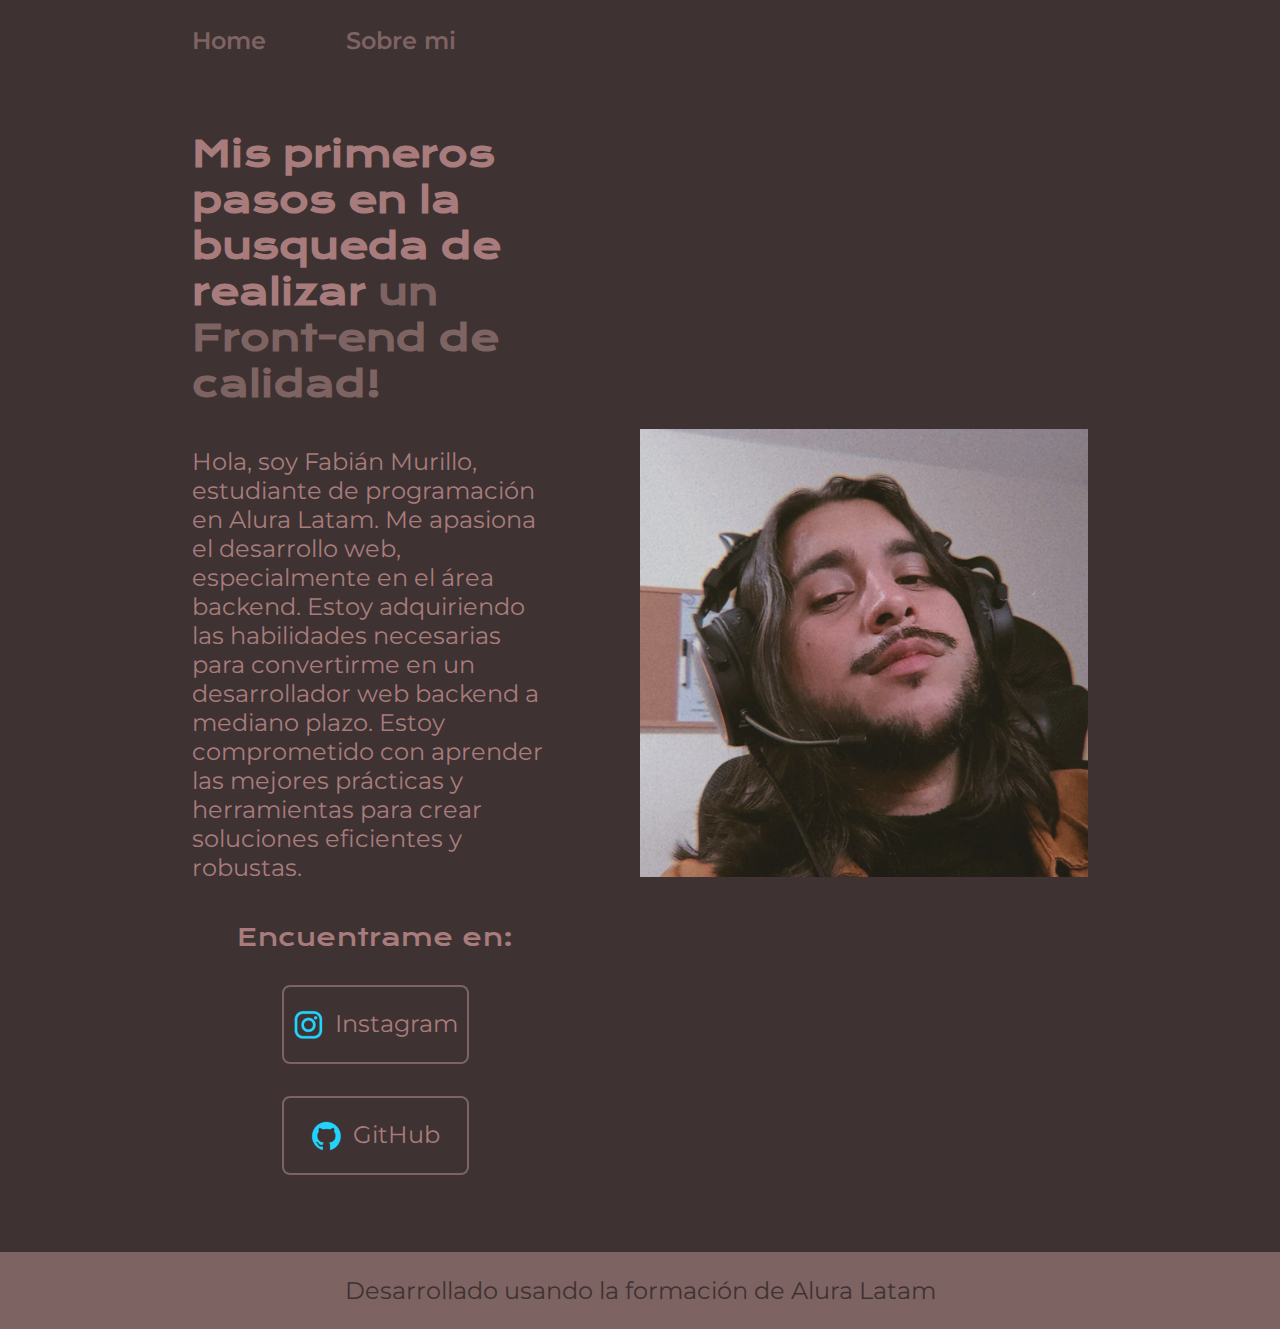
==== index.html @ 275be9c4 "Subiendo el primer portafolio" ====
<!DOCTYPE html>
<html lang="es-mx">
<head>
    <meta charset="UTF-8"> 
    <meta http-equiv="X-UA-Compatible" content="IE=edge">
    <meta name="viewport" content="width=device-width, initial-scale=1.0">
    <title>Portafolio</title>
    <link rel="stylesheet" href="./styles/style.css">

</head>
<body>
    <header class="header">
        <nav class="header__menu">
            <a class="header__menu__link" href="index.html">Home</a>
            <a class="header__menu__link" href="about.html">Sobre mi</a>
        </nav>
    </header>
    <main class="presentacion">
        <section class="presentacion__contenido">
            <h1 class="presentacion__contenido__titulo">
                Mis primeros pasos en la busqueda de realizar
                <strong class="titulo-destaque"> un Front-end de calidad!
                </strong>
            </h1>
                <p class="presentacion__contenido__texto">
                    
                    Hola, soy Fabián Murillo, estudiante de programación en Alura Latam. Me apasiona el desarrollo web, especialmente en el área backend. Estoy adquiriendo las habilidades necesarias para convertirme en un desarrollador web backend a mediano plazo. Estoy comprometido con aprender las mejores prácticas y herramientas para crear soluciones eficientes y robustas.

                </p>
                <div class="presentacion__enlaces">
                    <h2 class="presentacion__enlaces__subtitulo">Encuentrame en:</h2>    
                    <a class="presentacion__enlaces__link" href="https://instagram.com/"> <img src="./assets/instagram.png" alt="">Instagram</a>
                    <a class="presentacion__enlaces__link"href="https://github.com/"> <img src="./assets/github.png" alt="">GitHub</a>
                </div>
        </section>
            <img class="presentacion__imagen" src="./assets/Imagem.jpg" alt="Foto de Ana García desarrolando un proyecto">
    </main>
    <footer class="footer">
        <p>Desarrollado usando la formación de Alura Latam</p>
    </footer>
</body>
</html>
---- styles/style.css ----
@import url('https://fonts.googleapis.com/css2?family=Krona+One&family=Montserrat&display=swap');

:root {
    --color-primario: #3E3232;
    --color-secundario: #A87C7C;
    --color-terciario: #7E6363;
    --color-hover: #503C3C;

    --fuente-montserrat: 'Montserrat', sans-serif;
    --fuente-krona: 'Krona One', sans-serif;
    --font-size: 1.5rem;
}

* {
    padding: 0;
    margin:0;
}

body{
    box-sizing: border-box;
    background-color: var(--color-primario);
    color: var(--color-secundario);
}

.header {
    padding: 2% 0% 0% 15%;
}

.header__menu {
    display: flex;
    gap: 80px;
}

.header__menu__link {
    font-family: var(--fuente-montserrat);
    font-size: 1.5rem;
    font-weight: 600;
    color: var(--color-terciario);
    text-decoration: none;
}

.presentacion {
    padding: 6% 15%;
    display: flex;
    align-items: center;
    justify-content: space-between;
    gap: 82px;
}

.presentacion__contenido{
    width: 50%;
    display: flex;
    flex-direction: column;
    gap: 40px;
}

.presentacion__contenido__titulo{
    font-size: 2.25rem;
    font-family: var(--fuente-krona);
}

.titulo-destaque {
    color: var(--color-terciario); ;
}

.presentacion__contenido__texto{
    font-size: 1.5rem;
    font-family: var(--fuente-montserrat);
}

.presentacion__enlaces {
    display: flex;
    justify-content: space-between;
    flex-direction: column;
    align-items: center;
    gap: 32px;
}

.presentacion__enlaces__subtitulo {
    font-family: var(--fuente-krona);
    font-size: 1.5rem;
    font-weight: 400;
}

.presentacion__enlaces__link {
    width: 50%;
    text-align: center;
    padding: 21.5px 0;
    border-radius: 8px;
    font-family: var(--fuente-montserrat);
    font-size: 1.5rem;
    font-weight: 600px;
    text-decoration: none;
    color: var(--color-secundario);
    border: 2px solid var(--color-terciario);
    display: flex;
    justify-content: center;
    gap: 10px;
}

.presentacion__enlaces__link:hover {
    background-color: var(--color-hover);
}

.presentacion__imagen {
    width: 50%;
}

.footer {
    background-color: var(--color-terciario);
    padding: 24px;
    color: var(--color-primario);
    text-align: center;
    font-family: var(--fuente-montserrat);
    font-size: 1.5rem;
    font-weight: 400;
}

@media (max-width:1200px) {
    
    .header {
        padding: 10%;
    }

    .header__menu {
        justify-content: center;
    }

    .presentacion {
        flex-direction: column-reverse;
        padding: 5%;
    }

    .presentacion__contenido {
        width: auto;
    }
}
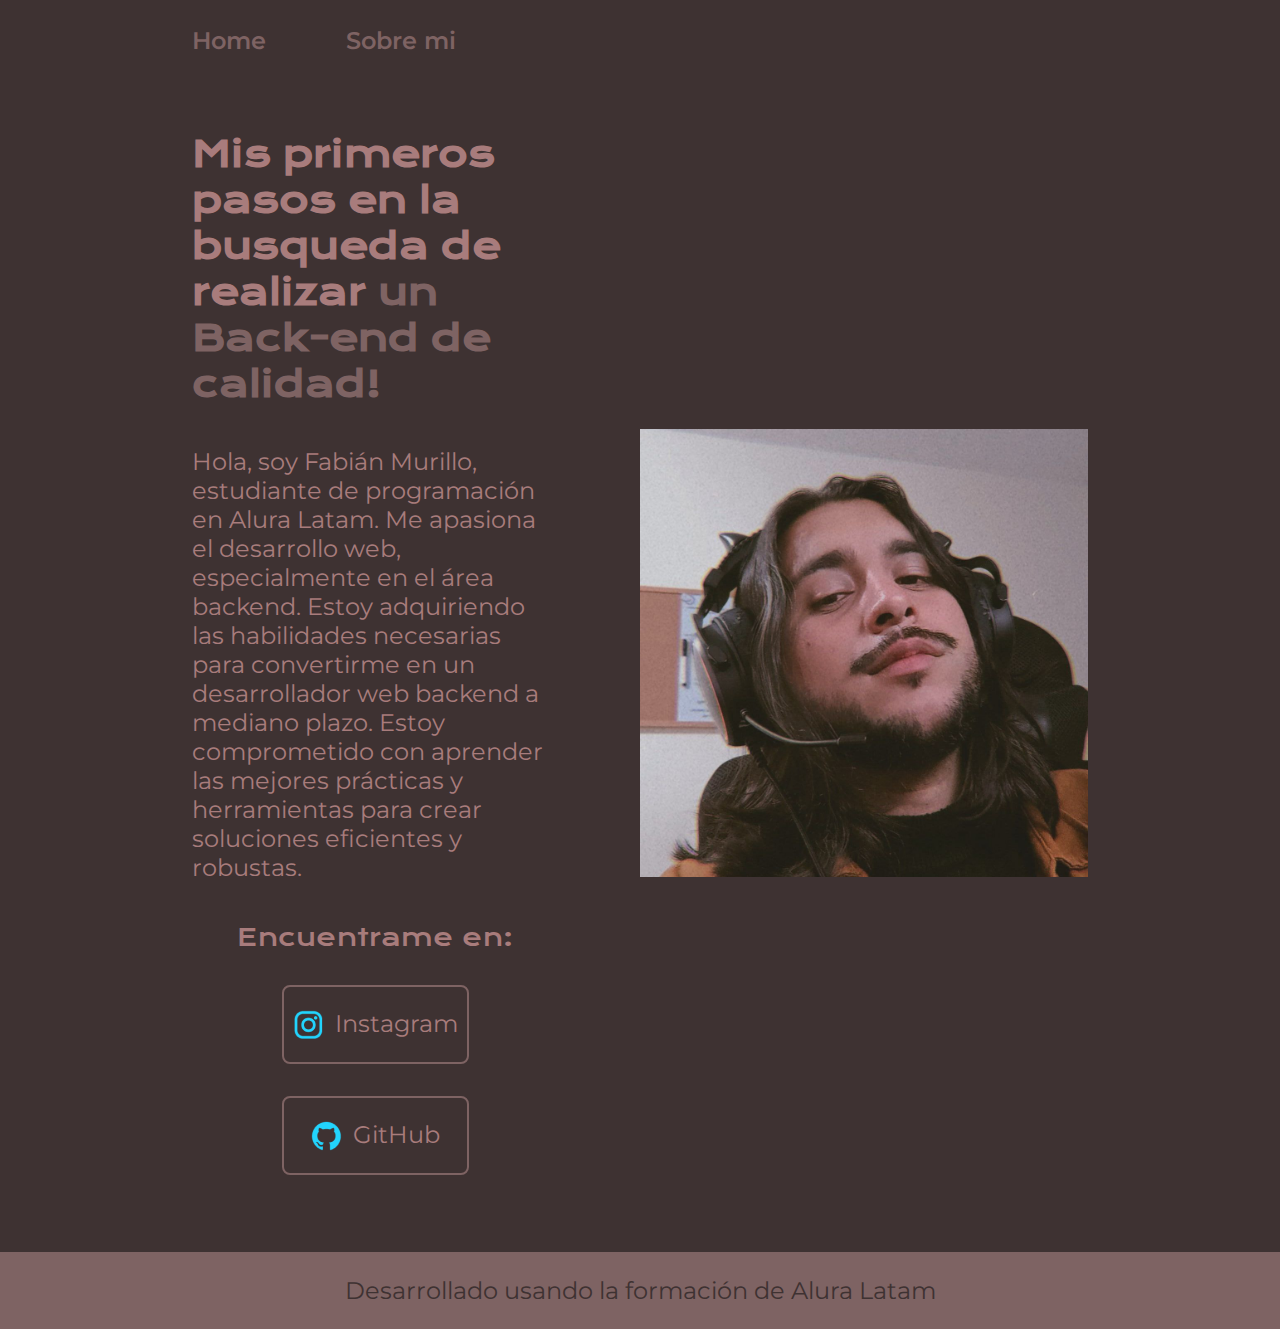
==== commit 02a21588: "index.html" ====
--- a/index.html
+++ b/index.html
@@ -19,7 +19,7 @@
         <section class="presentacion__contenido">
             <h1 class="presentacion__contenido__titulo">
                 Mis primeros pasos en la busqueda de realizar
-                <strong class="titulo-destaque"> un Front-end de calidad!
+                <strong class="titulo-destaque"> un Back-end de calidad!
                 </strong>
             </h1>
                 <p class="presentacion__contenido__texto">
@@ -39,4 +39,4 @@
         <p>Desarrollado usando la formación de Alura Latam</p>
     </footer>
 </body>
-</html>+</html>
